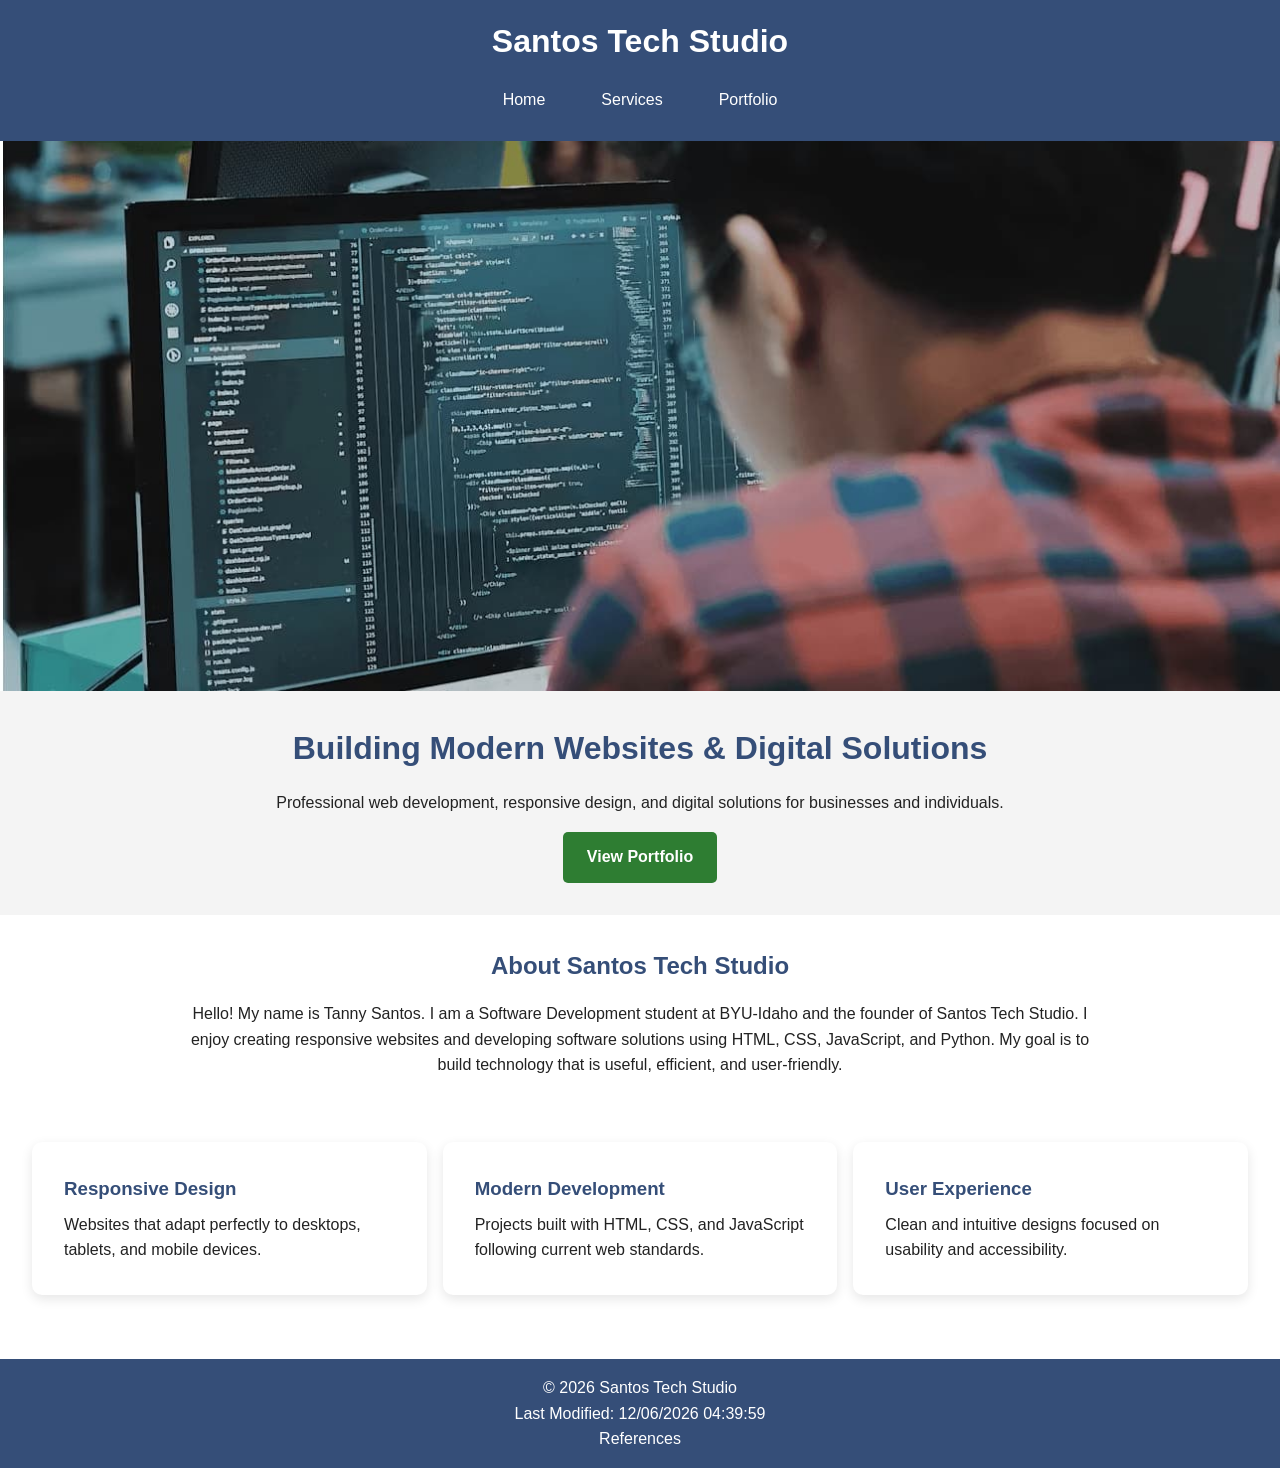
==== project/index.html @ d9baa368 "Add Santos Tech Studio final project" ====
<!DOCTYPE html>
<html lang="en">
<head>
    <meta charset="UTF-8">
    <meta name="viewport" content="width=device-width, initial-scale=1.0">

    <title>Santos Tech Studio</title>

    <meta name="description"
        content="Santos Tech Studio creates responsive websites, modern web designs, and digital solutions for businesses and individuals.">

    <meta name="author" content="Tanny Santos">

    <link rel="stylesheet" href="project.css">
    <link rel="stylesheet" href="project-large.css">

    <script src="project.js" defer></script>
</head>

<body>

<header>
    <h1>Santos Tech Studio</h1>

    <button id="menu">☰</button>

    <nav class="navigation">
        <a href="index.html">Home</a>
        <a href="services.html">Services</a>
        <a href="portfolio.html">Portfolio</a>
    </nav>
</header>

<main>

    <section class="hero">
        <img src="images/pessoastrabalhandoprogramacao.jpg"
            alt="Software developer working on a computer">

        <div class="hero-text">
            <h2>Building Modern Websites & Digital Solutions</h2>

            <p>
                Professional web development, responsive design,
                and digital solutions for businesses and individuals.
            </p>

            <a href="portfolio.html" class="btn">View Portfolio</a>
        </div>
    </section>

    <section class="about">
        <h2>About Santos Tech Studio</h2>

            <p>
            Hello! My name is Tanny Santos. I am a Software Development student at
            BYU-Idaho and the founder of Santos Tech Studio. I enjoy creating
            responsive websites and developing software solutions using HTML, CSS,
            JavaScript, and Python. My goal is to build technology that is useful,
            efficient, and user-friendly.
            </p>
    </section>

    <section class="features">

        <div class="card">
            <h3>Responsive Design</h3>
            <p>
                Websites that adapt perfectly to desktops,
                tablets, and mobile devices.
            </p>
        </div>

        <div class="card">
            <h3>Modern Development</h3>
            <p>
                Projects built with HTML, CSS, and JavaScript
                following current web standards.
            </p>
        </div>

        <div class="card">
            <h3>User Experience</h3>
            <p>
                Clean and intuitive designs focused on
                usability and accessibility.
            </p>
        </div>

    </section>

</main>

<footer>
    <p>&copy; <span id="currentyear"></span> Santos Tech Studio</p>

    <p id="lastModified"></p>

    <p>
        <a href="references.html">References</a>
    </p>
</footer>

</body>
</html>
---- project/project.css ----
:root {
    --primary-color: #354e78;
    --secondary-color: #2e7d32;
    --light-color: #f4f4f4;
    --white: #ffffff;
    --text-color: #222;
}

* {
    margin: 0;
    padding: 0;
    box-sizing: border-box;
}

body {
    font-family: Arial, Helvetica, sans-serif;
    line-height: 1.6;
    color: var(--text-color);
    background-color: var(--white);
    margin: 0;
}

/* HEADER */

header {
    background-color: var(--primary-color);
    color: var(--white);
    padding: 1rem;
}

header h1 {
    text-align: center;
    margin-bottom: .5rem;
}

#menu {
    display: block;
    margin: 0 auto;
    font-size: 1.5rem;
    background: none;
    border: none;
    color: var(--white);
    cursor: pointer;
}

.navigation {
    display: none;
    flex-direction: column;
}

.navigation.open {
    display: flex;
}

.navigation a {
    color: var(--white);
    text-decoration: none;
    padding: .75rem;
    text-align: center;
}

.navigation a:hover {
    background-color: rgba(255,255,255,0.2);
}

/* HERO */

.hero img {
    width: 100%;
    height: auto;
    display: block;
}

.hero-text {
    text-align: center;
    padding: 2rem 1rem;
    background-color: var(--light-color);
}

.hero-text h2 {
    color: var(--primary-color);
    margin-bottom: 1rem;
    font-size: 2rem;
}

.hero-text p {
    max-width: 800px;
    margin: 0 auto 1rem auto;
}

.btn {
    display: inline-block;
    background-color: var(--secondary-color);
    color: var(--white);
    text-decoration: none;
    padding: .8rem 1.5rem;
    border-radius: 5px;
    font-weight: bold;
}

.btn:hover {
    opacity: 0.9;
}

/* ABOUT */

.about {
    padding: 2rem;
    max-width: 1000px;
    margin: auto;
}

.about h2 {
    color: var(--primary-color);
    margin-bottom: 1rem;
    text-align: center;
}

.about p {
    text-align: center;
}

/* FEATURES */

.features {
    padding: 2rem;
}

.card {
    background-color: white;
    padding: 2rem;
    border-radius: 10px;
    box-shadow: 0 4px 12px rgba(0,0,0,.1);
    transition: transform .3s ease;
}

.card:hover {
    transform: translateY(-5px);
}

.card h3 {
    color: var(--primary-color);
    margin-bottom: .5rem;
}

/* FOOTER */

footer {
    background-color: var(--primary-color);
    color: var(--white);
    text-align: center;
    padding: 1rem;
    margin-top: 2rem;
}

footer a {
    color: var(--white);
    text-decoration: none;
}

footer a:hover {
    text-decoration: underline;
}

.page-title {
    text-align: center;
    padding: 2rem;
}

.page-title h2 {
    color: var(--primary-color);
    font-size: 2rem;
}

.portfolio-grid {
    padding: 2rem;
    display: grid;
    grid-template-columns: 1fr;
    gap: 1.5rem;
}

.portfolio-grid img {
    width: 100%;
    height: 180px;
    object-fit: cover;
    border-radius: 8px;
    margin-bottom: 1rem;
}
---- project/project-large.css ----
@media screen and (min-width: 768px) {

    #menu {
        display: none;
    }

    .navigation {
        display: flex;
        flex-direction: row;
        justify-content: center;
        gap: 2rem;
    }

    .hero img {
        max-height: 550px;
        object-fit: cover;
    }

    .features {
        display: grid;
        grid-template-columns: repeat(3, 1fr);
        gap: 1rem;
    }

    .portfolio-grid {
        grid-template-columns: repeat(3, 1fr);
    }
}
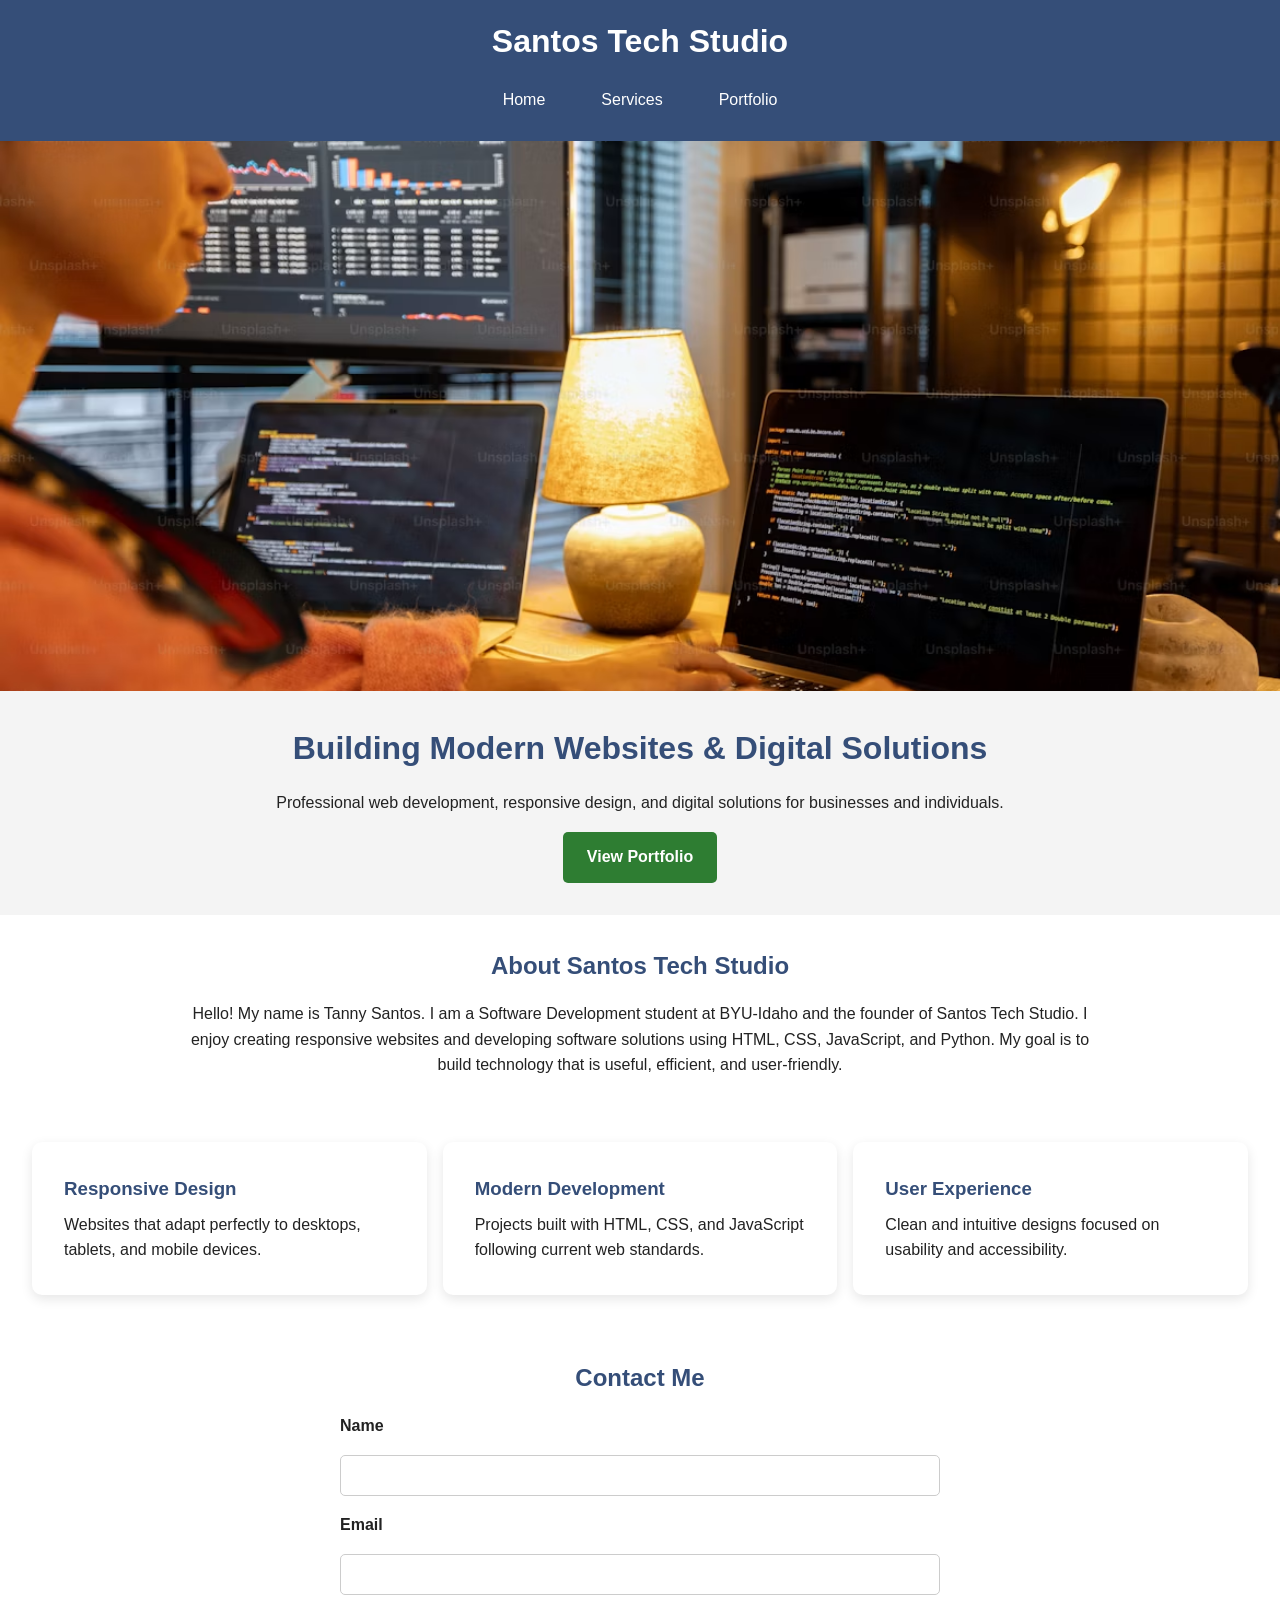
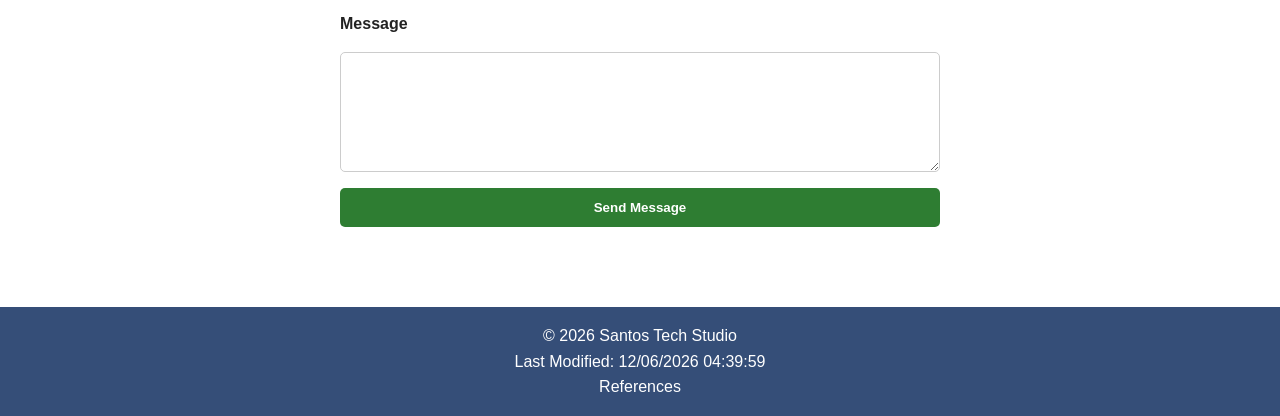
==== commit 28099e06: "Add form and localStorage" ====
--- a/project/index.html
+++ b/project/index.html
@@ -34,7 +34,7 @@
 <main>
 
     <section class="hero">
-        <img src="images/pessoastrabalhandoprogramacao.jpg"
+        <img src="images/coding.avif"
             alt="Software developer working on a computer">
 
         <div class="hero-text">
@@ -88,6 +88,26 @@
         </div>
 
     </section>
+    <section class="about">
+
+    <h2>Contact Me</h2>
+
+    <form method="get" action="index.html">
+
+        <label for="name">Name</label>
+        <input type="text" id="name" name="name" required>
+
+        <label for="email">Email</label>
+        <input type="email" id="email" name="email" required>
+
+        <label for="message">Message</label>
+        <textarea id="message" name="message" required></textarea>
+
+        <input type="submit" value="Send Message">
+
+    </form>
+
+</section>
 
 </main>
 
--- a/project/project.css
+++ b/project/project.css
@@ -186,3 +186,39 @@
     border-radius: 8px;
     margin-bottom: 1rem;
 }
+
+form {
+    max-width: 600px;
+    margin: 1rem auto;
+    display: flex;
+    flex-direction: column;
+    gap: 1rem;
+}
+
+form label {
+    font-weight: bold;
+}
+
+form input,
+form textarea {
+    width: 100%;
+    padding: .75rem;
+    border: 1px solid #ccc;
+    border-radius: 5px;
+}
+
+form textarea {
+    min-height: 120px;
+}
+
+form input[type="submit"] {
+    background-color: var(--secondary-color);
+    color: white;
+    border: none;
+    cursor: pointer;
+    font-weight: bold;
+}
+
+form input[type="submit"]:hover {
+    opacity: 0.9;
+}
